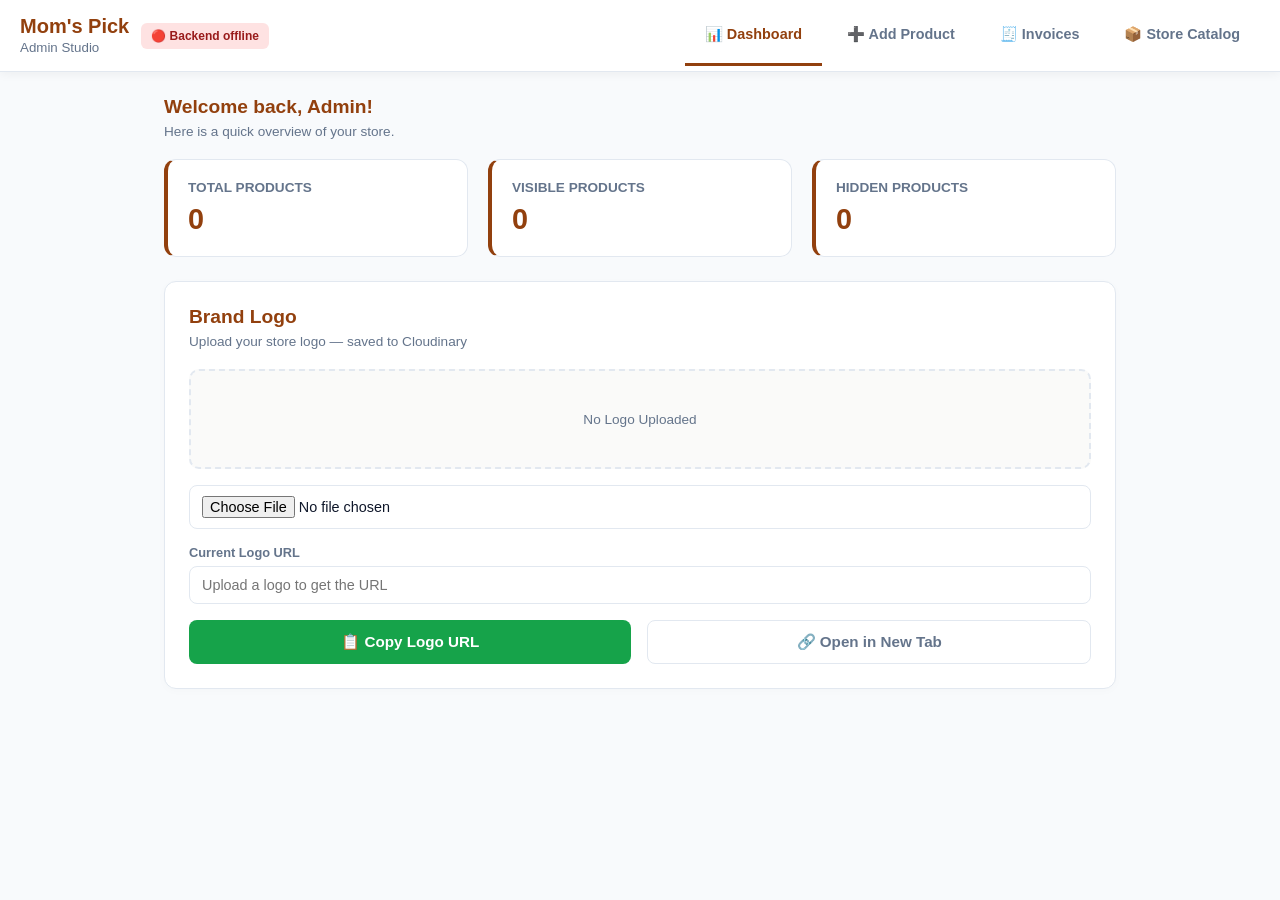
==== admin.html @ 3c35df60 "Update store via backend sync" ====
<!DOCTYPE html>
<html lang="en">
<head>
  <meta charset="UTF-8">
  <meta name="viewport" content="width=device-width, initial-scale=1.0">
  <title>Mom's Pick - Seller Admin</title>
  <style>
    :root { --primary: #92400e; --surface: #fff; --bg: #f8fafc; --border: #e2e8f0; --text: #0f172a; --muted: #64748b; --accent: #d97706; --success: #16a34a; --danger: #dc2626; }
    * { box-sizing: border-box; margin: 0; padding: 0; font-family: -apple-system, BlinkMacSystemFont, "Segoe UI", Roboto, sans-serif; }
    body { background: var(--bg); color: var(--text); display: flex; flex-direction: column; min-height: 100vh; }

    /* Top Nav */
    .top-nav { background: var(--surface); border-bottom: 1px solid var(--border); padding: 0 20px; display: flex; align-items: center; justify-content: space-between; position: sticky; top: 0; z-index: 100; box-shadow: 0 2px 10px rgba(0,0,0,0.05); }
    .brand-area { display: flex; align-items: center; gap: 12px; padding: 15px 0; }
    .brand-area h2 { font-size: 1.25rem; color: var(--primary); margin: 0; }
    .nav-links { display: flex; gap: 5px; height: 100%; }
    .nav-btn { background: none; border: none; padding: 20px; font-size: 0.9rem; font-weight: 600; color: var(--muted); cursor: pointer; border-bottom: 3px solid transparent; transition: all 0.2s; }
    .nav-btn:hover { color: var(--primary); background: #fef3c7; }
    .nav-btn.active { color: var(--primary); border-bottom-color: var(--primary); }

    /* Main Container */
    .main-container { padding: 24px; max-width: 1000px; margin: 0 auto; width: 100%; flex: 1; }
    .tab-content { display: none; animation: fadeIn 0.3s ease; }
    .tab-content.active { display: block; }
    @keyframes fadeIn { from { opacity: 0; transform: translateY(5px); } to { opacity: 1; transform: translateY(0); } }

    /* Cards & Forms */
    .card { background: var(--surface); border: 1px solid var(--border); border-radius: 12px; padding: 24px; margin-bottom: 24px; box-shadow: 0 2px 10px rgba(0,0,0,0.02); }
    h2 { font-size: 1.2rem; color: var(--primary); margin-bottom: 6px; }
    p.sub { font-size: 0.85rem; color: var(--muted); margin-bottom: 20px; }
    label { display: block; font-size: 0.8rem; font-weight: 600; color: var(--muted); margin-bottom: 6px; }
    input, select, textarea { width: 100%; padding: 10px 12px; border: 1px solid var(--border); border-radius: 8px; font-size: 0.9rem; margin-bottom: 16px; outline: none; }
    input:focus, select:focus, textarea:focus { border-color: var(--accent); }
    .row { display: flex; gap: 16px; }
    .row > div { flex: 1; }

    /* Image Preview */
    .preview-grid { display: grid; grid-template-columns: repeat(auto-fill, minmax(90px, 1fr)); gap: 10px; min-height: 90px; padding: 15px; border: 2px dashed var(--border); border-radius: 10px; background: #fafaf9; margin-bottom: 16px; align-items: center; justify-content: center; }
    .preview-grid > span { grid-column: 1 / -1; text-align: center; color: var(--muted); font-size: 0.85rem; }
    .preview-item { position: relative; aspect-ratio: 1/1; border-radius: 8px; overflow: hidden; border: 1px solid var(--border); background: #fff; }
    .preview-item img { width: 100%; height: 100%; object-fit: cover; display: block; }
    .preview-remove { position: absolute; top: 4px; right: 4px; width: 22px; height: 22px; border-radius: 50%; background: rgba(220,38,38,0.9); color: #fff; border: none; cursor: pointer; }

    /* Tags */
    .tag-grid { display: grid; grid-template-columns: repeat(auto-fill, minmax(130px, 1fr)); gap: 10px; margin-bottom: 16px; }
    .tag-option { display: flex; align-items: center; gap: 8px; padding: 10px; border: 1px solid var(--border); border-radius: 8px; cursor: pointer; font-size: 0.85rem; background: #fff; }
    .tag-option input { width: auto; margin: 0; accent-color: var(--accent); }
    .tag-option.checked { background: #fef3c7; border-color: var(--accent); }

    /* Buttons */
    .btn { padding: 12px 20px; border: none; border-radius: 8px; font-weight: 700; cursor: pointer; font-size: 0.95rem; transition: all 0.2s; width: 100%; }
    .btn-primary { background: var(--primary); color: #fff; }
    .btn-success { background: var(--success); color: #fff; }
    .btn-outline { background: transparent; border: 1px solid var(--border); color: var(--muted); }
    .btn-sm { padding: 6px 12px; border-radius: 6px; border: none; cursor: pointer; font-size: 0.75rem; font-weight: 700; }
    .btn-edit { background: #e0f2fe; color: #0369a1; }
    .btn-del { background: #fee2e2; color: var(--danger); }
    .btn-hide { background: #fef08a; color: #854d0e; }
    .btn-show { background: #dcfce7; color: #166534; }
    .btn-invoice { background: #e0e7ff; color: #3730a3; }

    /* Dashboard Stats */
    .stats-grid { display: grid; grid-template-columns: repeat(auto-fit, minmax(200px, 1fr)); gap: 20px; margin-bottom: 24px; }
    .stat-card { background: var(--surface); padding: 20px; border-radius: 12px; border: 1px solid var(--border); border-left: 4px solid var(--primary); }
    .stat-card h3 { font-size: 0.85rem; color: var(--muted); text-transform: uppercase; margin-bottom: 8px; }
    .stat-card .value { font-size: 1.8rem; font-weight: 800; color: var(--primary); }

    /* Catalog List */
    .category-group { margin-bottom: 24px; background: #fff; border: 1px solid var(--border); border-radius: 8px; padding: 16px; }
    .date-header { font-size: 0.9rem; font-weight: 700; color: var(--primary); background: #fef3c7; padding: 10px 14px; cursor: pointer; display: flex; justify-content: space-between; align-items: center; user-select: none; border-left: 4px solid var(--accent); border-radius: 6px; }
    .date-header:hover { background: #fde68a; }
    .date-content { display: none; padding: 10px 0; }
    .date-content.open { display: block; }
    .item-card { display: flex; gap: 10px; align-items: center; border-bottom: 1px solid var(--border); padding: 8px 0; }
    .item-card:last-child { border-bottom: none; }
    .item-card img { width: 40px; height: 40px; border-radius: 6px; object-fit: cover; }
    .item-meta { flex: 1; }
    .item-meta strong { display: block; font-size: 0.8rem; }
    .item-meta .sub-text { color: var(--muted); font-size: 0.7rem; display: flex; justify-content: space-between; margin-top: 2px; }
    .item-actions { display: flex; gap: 4px; }
    .item-card.hidden-item { opacity: 0.5; }

    #syncStatusBadge { display: inline-flex; align-items: center; gap: 6px; font-size: 0.75rem; font-weight: 600; padding: 6px 10px; border-radius: 6px; }
    .bg-green { background: #dcfce7; color: #166534; }
    .bg-yellow { background: #fef3c7; color: #92400e; }
    .bg-red { background: #fee2e2; color: #991b1b; }

    @media (max-width: 768px) {
      .top-nav { flex-direction: column; padding: 0; }
      .brand-area { width: 100%; padding: 15px; border-bottom: 1px solid var(--border); justify-content: space-between; }
      .nav-links { width: 100%; overflow-x: auto; white-space: nowrap; padding: 0 10px; }
      .nav-btn { padding: 15px; }
      .row { flex-direction: column; gap: 0; }
    }
  </style>
</head>
<body>

  <nav class="top-nav">
    <div class="brand-area">
      <div><h2>Mom's Pick</h2><small style="color:var(--muted)">Admin Studio</small></div>
      <span id="syncStatusBadge" class="bg-green">🟢 Auto-Sync Active</span>
    </div>
    
    <div class="nav-links">
      <button class="nav-btn active" onclick="switchTab('dashboard', this)">📊 Dashboard</button>
      <button class="nav-btn" onclick="switchTab('add-product', this)">➕ Add Product</button>
      <button class="nav-btn" onclick="switchTab('invoices', this)">🧾 Invoices</button>
      <button class="nav-btn" onclick="switchTab('catalog', this)">📦 Store Catalog</button>
    </div>
  </nav>

  <div class="main-container">

    <!-- TAB 1: DASHBOARD -->
    <div id="tab-dashboard" class="tab-content active">
      <h2>Welcome back, Admin!</h2>
      <p class="sub">Here is a quick overview of your store.</p>

      <div class="stats-grid">
        <div class="stat-card"><h3>Total Products</h3><div class="value" id="statTotalProducts">0</div></div>
        <div class="stat-card"><h3>Visible Products</h3><div class="value" id="statVisibleProducts">0</div></div>
        <div class="stat-card"><h3>Hidden Products</h3><div class="value" id="statHiddenProducts">0</div></div>
      </div>

      <div class="card">
        <h2>Brand Logo</h2>
        <p class="sub">Upload your store logo — saved to Cloudinary</p>
        <div class="preview-grid" id="logoPreview" style="min-height:100px; grid-template-columns: 1fr;">
          <span id="logoPlaceholder">No Logo Uploaded</span>
        </div>
        <input type="file" id="logoInput" accept="image/*" onchange="uploadLogo(event)">
        <label>Current Logo URL</label>
        <input type="text" id="logoUrlDisplay" readonly placeholder="Upload a logo to get the URL">
        <div class="row">
          <button class="btn btn-success" onclick="copyLogoUrl()">📋 Copy Logo URL</button>
          <button class="btn btn-outline" onclick="openLogoInNewTab()">🔗 Open in New Tab</button>
        </div>
      </div>
    </div>

    <!-- TAB 2: ADD PRODUCT -->
    <div id="tab-add-product" class="tab-content">
      <div class="card">
        <h2 id="formTitle">Add New Product</h2>
        <p class="sub">Upload item photo and set price details</p>

        <input type="hidden" id="editProductId" value="">
        <div class="preview-grid" id="previewGrid"><span id="previewPlaceholder">No Images Selected (max 5)</span></div>
        <input type="file" id="imageInput" accept="image/*" multiple onchange="handleImageSelection(event)">

        <div class="row">
          <div><label>Product ID (Auto or Custom)</label><input type="text" id="pId" placeholder="e.g. SS261029A1S8"></div>
          <div><label>Category</label><input type="text" id="pCat" placeholder="e.g. Sarees"></div>
          <div><label>Subcategory</label><input type="text" id="pSubCat" placeholder="e.g. Silk"></div>
        </div>

        <div class="row">
          <div><label>Purchase Rate (₹) - Private</label><input type="number" id="pCost" placeholder="e.g. 350"></div>
          <div><label>Actual Selling Price (₹)</label><input type="number" id="pPrice" placeholder="e.g. 599"></div>
          <div><label>Crossed MRP (₹)</label><input type="number" id="pMrp" placeholder="e.g. 999"></div>
        </div>

        <div class="row">
          <div><label>Title (English)</label><input type="text" id="pTitle" placeholder="e.g. Antique Matte Peacock Choker Set"></div>
          <div><label>Title (Tamil)</label><input type="text" id="pTitleTa" placeholder="எ.கா. பீகாக் நெக்லஸ்"></div>
        </div>

        <label>Description (English)</label>
        <textarea id="pDesc" rows="3" placeholder="e.g. Handcrafted brass necklace..."></textarea>
        <label>Description (Tamil)</label>
        <textarea id="pDescTa" rows="3" placeholder="எ.கா. கைவினை பித்தளை நெக்லஸ்..."></textarea>

        <button class="btn btn-primary" id="saveBtn" onclick="saveProduct()">Publish & Update Store</button>
        <button class="btn btn-outline" id="cancelEditBtn" style="display:none; margin-top: 10px;" onclick="resetForm()">Cancel Edit</button>
      </div>
    </div>

    <!-- TAB 3: INVOICE -->
    <!-- TAB 3: INVOICE -->
    <div id="tab-invoices" class="tab-content">
      <div class="card" style="background: #fef3c7; border-color: #fde68a;">
        <h2 style="color: #92400e;">🧾 Create Invoice & Label</h2>
        <p class="sub" style="color: #b45309;">Scan the QR code or type the Product ID, then fill in the customer details below.</p>
        
        <div class="row">
          <div style="flex: 1;">
            <label style="color: #92400e;">Product ID or Name</label>
            <input type="text" id="invSearchInput" placeholder="Scan QR here..." style="border-color: #d97706;">
          </div>
        </div>

        <div class="row">
          <div><label>Customer Name</label><input type="text" id="invCustName" placeholder="e.g. Priya Raman"></div>
          <div><label>WhatsApp Number</label><input type="tel" id="invCustPhone" placeholder="e.g. 9876543210"></div>
        </div>

        <div class="row">
          <div style="flex: 2;">
            <label>Full Delivery Address (Without Pincode)</label>
            <textarea id="invCustAddress" rows="2" placeholder="Flat, Street, Area, District, State"></textarea>
          </div>
          <div style="flex: 1;">
            <label>Pincode</label>
            <input type="tel" id="invPincode" placeholder="6 digits" maxlength="6" oninput="calculateShipping()">
          </div>
        </div>

        <div class="row">
          <div><label>Quantity</label><input type="number" id="invQty" value="1" min="1"></div>
          <div><label>Shipping Fee (₹)</label><input type="number" id="invShipping" value="0" readonly style="background:#f0f0f0; font-weight:bold;"></div>
        </div>

        <button class="btn" style="background: #d97706; color: #fff; margin-top: 10px;" onclick="generateInvoiceFromForm()">Generate A4 Invoice</button>
      </div>
    </div>

    <!-- TAB 4: CATALOG -->
    <div id="tab-catalog" class="tab-content">
      <div class="card">
        <h2>Store Catalog</h2>
        <p class="sub">Live products currently visible to customers</p>
        <div id="itemsContainer">Loading products...</div>
      </div>
    </div>

  </div>

  <script>
    let productsList = [];
    let currentImageFiles = [];
    let existingImageUrls = [];

    function switchTab(tabId, btnEl) {
      document.querySelectorAll('.tab-content').forEach(el => el.classList.remove('active'));
      document.querySelectorAll('.nav-btn').forEach(el => el.classList.remove('active'));
      document.getElementById('tab-' + tabId).classList.add('active');
      btnEl.classList.add('active');
      if (tabId === 'dashboard' || tabId === 'catalog') updateDashboardStats();
    }

    function updateDashboardStats() {
      document.getElementById("statTotalProducts").innerText = productsList.length;
      document.getElementById("statVisibleProducts").innerText = productsList.filter(p => p.visible !== false).length;
      document.getElementById("statHiddenProducts").innerText = productsList.filter(p => p.visible === false).length;
    }

    document.addEventListener("DOMContentLoaded", () => {
      fetchCatalog();
      checkBackendHealth();
      loadSavedLogo();
    });

    async function checkBackendHealth() {
      const badge = document.getElementById("syncStatusBadge");
      try {
        const res = await fetch("http://localhost:5000/health", { cache: "no-store" });
        const data = await res.json();
        if (data.ok) { badge.className = "bg-green"; badge.innerText = "🟢 Auto-Sync Active"; }
        else { badge.className = "bg-yellow"; badge.innerText = "🟡 Backend up, no token"; }
      } catch { badge.className = "bg-red"; badge.innerText = "🔴 Backend offline"; }
    }

    async function fetchCatalog() {
      try {
        const res = await fetch("http://localhost:5000/get-products");
        productsList = await res.json();
        renderCatalog();
        updateDashboardStats();
      } catch (e) {
        document.getElementById("itemsContainer").innerHTML = "<p style='color:red;'>Could not load products from Google Sheets. Is the backend running?</p>";
      }
    }

    // ── LOGO ──
    const LOGO_STORAGE_KEY = "mm_logo_url";
    function uploadLogo(event) {
      const file = event.target.files[0]; if (!file) return;
      const form = new FormData(); form.append("file", file);
      fetch("http://localhost:5000/upload-logo", { method: "POST", body: form })
        .then(r => r.json()).then(data => {
          if (!data.ok) throw new Error(data.error);
          renderLogoPreview(data.url);
          localStorage.setItem(LOGO_STORAGE_KEY, data.url);
        }).catch(e => alert("Upload failed: " + e.message));
    }
    function renderLogoPreview(url) {
      document.getElementById("logoPreview").innerHTML = `<div class="preview-item" style="max-height:180px; display:flex; align-items:center; justify-content:center;"><img src="${url}" style="max-width:100%; max-height:180px; object-fit:contain;"></div>`;
      document.getElementById("logoUrlDisplay").value = url;
    }
    function loadSavedLogo() { const u = localStorage.getItem(LOGO_STORAGE_KEY); if (u) renderLogoPreview(u); }
    function copyLogoUrl() { navigator.clipboard.writeText(document.getElementById("logoUrlDisplay").value); alert("Copied!"); }
    function openLogoInNewTab() { window.open(document.getElementById("logoUrlDisplay").value, "_blank"); }

    // ── IMAGES ──
    function handleImageSelection(event) {
      const files = Array.from(event.target.files || []);
      files.forEach(f => currentImageFiles.push(f));
      renderPreviewGrid();
    }
    function renderPreviewGrid() {
      const grid = document.getElementById("previewGrid");
      if (currentImageFiles.length === 0 && existingImageUrls.length === 0) {
        grid.innerHTML = '<span id="previewPlaceholder">No Images Selected (max 5)</span>'; return;
      }
      const ex = existingImageUrls.map((url, i) => `<div class="preview-item"><img src="${url}"><button class="preview-remove" onclick="existingImageUrls.splice(${i},1); renderPreviewGrid();">×</button></div>`).join("");
      const nw = currentImageFiles.map((file, i) => `<div class="preview-item"><img src="${URL.createObjectURL(file)}"><button class="preview-remove" onclick="currentImageFiles.splice(${i},1); renderPreviewGrid();">×</button></div>`).join("");
      grid.innerHTML = ex + nw;
    }

    // ── SAVE PRODUCT ──
    async function saveProduct() {
      const id = document.getElementById("pId").value.trim() || ("SS-" + Date.now().toString().slice(-4));
      const title = document.getElementById("pTitle").value.trim();
      const price = Number(document.getElementById("pPrice").value);
      const editId = document.getElementById("editProductId").value;
      
      if (!title || !price) return alert("Please fill Title and Selling Price.");

      const btn = document.getElementById("saveBtn");
      btn.innerText = "Uploading..."; btn.disabled = true;

      let uploadedUrls = [];
      if (currentImageFiles.length > 0) {
        const form = new FormData();
        currentImageFiles.forEach(f => form.append("file", f));
        form.append("category", document.getElementById("pCat").value || "Uncategorized");
        try {
          const upRes = await fetch("http://localhost:5000/upload", { method: "POST", body: form });
          const upData = await upRes.json();
          if (upData.ok) uploadedUrls = upData.urls;
        } catch (e) { alert("Image upload failed"); btn.innerText = "Publish"; btn.disabled = false; return; }
      }

      const finalImages = [...uploadedUrls, ...existingImageUrls];
      const productObj = {
        id: id, category: document.getElementById("pCat").value, subcategory: document.getElementById("pSubCat").value,
        purchaseRate: Number(document.getElementById("pCost").value) || 0,
        price: price, originalPrice: Number(document.getElementById("pMrp").value) || price,
        title: title, title_ta: document.getElementById("pTitleTa").value,
        description: document.getElementById("pDesc").value, description_ta: document.getElementById("pDescTa").value,
        image: finalImages[0] || "", images: finalImages, visible: true
      };

      btn.innerText = "Saving to Google Sheet...";
      await fetch("http://localhost:5000/save", { method: "POST", headers: { "Content-Type": "application/json" }, body: JSON.stringify(productObj) });
      
      btn.innerText = "✅ Saved!"; setTimeout(() => { btn.innerText = "Publish"; btn.disabled = false; }, 1500);
      resetForm(); fetchCatalog(); switchTab('catalog', document.querySelectorAll('.nav-btn')[3]);
    }

    function resetForm() {
      document.querySelectorAll("#tab-add-product input, #tab-add-product textarea").forEach(el => el.value = "");
      document.getElementById("previewGrid").innerHTML = '<span>No Images Selected</span>';
      currentImageFiles = []; existingImageUrls = [];
      document.getElementById("formTitle").innerText = "Add New Product";
      document.getElementById("cancelEditBtn").style.display = "none";
    }

    // ── EDIT / DELETE / HIDE ──
    function editProduct(index) {
      const p = productsList[index];
      currentImageFiles = []; existingImageUrls = p.images || [];
      document.getElementById("formTitle").innerText = "✏️ Edit Product";
      document.getElementById("editProductId").value = p.id;
      document.getElementById("pId").value = p.id;
      document.getElementById("pCat").value = p.category;
      document.getElementById("pSubCat").value = p.subcategory;
      document.getElementById("pCost").value = p.purchaseRate || "";
      document.getElementById("pPrice").value = p.price;
      document.getElementById("pMrp").value = p.originalPrice;
      document.getElementById("pTitle").value = p.title;
      document.getElementById("pTitleTa").value = p.title_ta;
      document.getElementById("pDesc").value = p.description;
      document.getElementById("pDescTa").value = p.description_ta;
      renderPreviewGrid();
      document.getElementById("cancelEditBtn").style.display = "block";
      switchTab('add-product', document.querySelectorAll('.nav-btn')[1]);
    }

    async function deleteProduct(index) {
      if (!confirm("Permanently delete this product?")) return;
      const p = productsList[index];
      // We push a dummy update to GSheet (GSheet code needs to handle deletion, but for now we just hide it)
      p.visible = false; 
      await fetch("http://localhost:5000/save", { method: "POST", headers: { "Content-Type": "application/json" }, body: JSON.stringify(p) });
      fetchCatalog();
    }

    function confirmAction(action, index) {
      if (action === 'edit') editProduct(index);
      if (action === 'delete') deleteProduct(index);
      if (action === 'invoice') {
        switchTab('invoices', document.querySelectorAll('.nav-btn')[2]);
        document.getElementById("invSearchInput").value = productsList[index].id;
        promptInvoiceDetails();
      }
    }

    // ── INVOICE ──
    // ── INVOICE ──
    async function promptInvoiceDetails() {
      // If they click the "Bill" button from the catalog, this just pre-fills the search box and takes them to the Invoice tab.
      const query = document.getElementById("invSearchInput").value.trim().toLowerCase();
      if (query) {
        switchTab('invoices', document.querySelectorAll('.nav-btn')[2]);
      } else {
        switchTab('invoices', document.querySelectorAll('.nav-btn')[2]);
      }
    }

    // ── SHIPPING CALCULATOR ──
    function calculateShipping() {
      const pinStr = document.getElementById("invPincode").value.trim();
      const shippingInput = document.getElementById("invShipping");
      
      if (pinStr.length !== 6 || isNaN(pinStr)) {
        shippingInput.value = 0;
        return;
      }

      const pin = parseInt(pinStr, 10);
      
      // Default zones (matching your store frontend)
      const zones = [
        { from: 600001, to: 643999, fee:  60 }, // Tamil Nadu
        { from: 560001, to: 591999, fee:  80 }, // Karnataka
        { from: 670001, to: 695999, fee:  80 }, // Kerala
        { from: 500001, to: 539999, fee:  80 }, // Andhra / Telangana
        { from: 400001, to: 445999, fee:  90 }, // Maharashtra / Goa
        { from: 360001, to: 396999, fee:  90 }, // Gujarat
        { from: 110001, to: 122099, fee: 120 }  // Delhi NCR
      ];

      const match = zones.find(z => pin >= z.from && pin <= z.to);
      shippingInput.value = match ? match.fee : 150; // Default to 150 for Rest of India
    }

    async function generateInvoiceFromForm() {
      const query = document.getElementById("invSearchInput").value.trim().toLowerCase();
      const custName = document.getElementById("invCustName").value.trim();
      const custPhone = document.getElementById("invCustPhone").value.trim();
      const custAddress = document.getElementById("invCustAddress").value.trim();
      const pincode = document.getElementById("invPincode").value.trim();
      const qty = document.getElementById("invQty").value;
      const shipping = document.getElementById("invShipping").value;

      if (!query) return alert("Please scan or enter a Product ID first.");
      if (!custName || !custPhone || !custAddress) return alert("Please fill in all customer details.");
      if (!pincode || pincode.length !== 6) return alert("Please enter a valid 6-digit Pincode.");

      const fullAddress = `${custAddress} - ${pincode}`; // Combine address and pincode for the invoice

      const product = productsList.find(p => p.id.toLowerCase() === query || p.title.toLowerCase().includes(query));
      if (!product) return alert("❌ Product not found in Database.");

      // 1. Generate Auto Invoice Number (INV-YYMMDD-XXX)
      const d = new Date();
      const yy = d.getFullYear().toString().slice(-2);
      const mm = String(d.getMonth() + 1).padStart(2, '0');
      const dd = String(d.getDate()).padStart(2, '0');
      const seq = Math.floor(100 + Math.random() * 900); // 3-digit random sequence
      const invNumber = `INV-${yy}${mm}${dd}-${seq}`;

      // 2. Save the Invoice to Google Sheets
      const invoiceData = {
        action: "save_invoice",
        invNumber: invNumber,
        orderId: document.getElementById("invOrderId").value.trim() || "Manual",
        cName: custName,
        cPhone: custPhone,
        cAddr: fullAddress,
        id: product.id,
        title: product.title,
        qty: qty,
        price: product.price,
        grandTotal: (Number(product.price) * Number(qty)) + Number(shipping)
      };

      // Send it to the server silently in the background
      fetch("http://localhost:5000/save", {
        method: "POST",
        headers: { "Content-Type": "application/json" },
        body: JSON.stringify(invoiceData)
      });

      // 3. Open label.html and pass the new Invoice Number
      const url = `label.html?id=${encodeURIComponent(product.id)}` +
                  `&title=${encodeURIComponent(product.title)}` +
                  `&price=${product.price}` +
                  `&qty=${qty}` +
                  `&shipping=${shipping}` +
                  `&invNum=${encodeURIComponent(invNumber)}` +
                  `&cName=${encodeURIComponent(custName)}` +
                  `&cPhone=${encodeURIComponent(custPhone)}` +
                  `&cAddr=${encodeURIComponent(fullAddress)}`;
      
      window.open(url, '_blank');
      
      // Clear the form
      document.getElementById("invSearchInput").value = "";
      document.getElementById("invCustName").value = "";
      document.getElementById("invCustPhone").value = "";
      document.getElementById("invCustAddress").value = "";
      document.getElementById("invPincode").value = "";
      document.getElementById("invShipping").value = "0";
    }

    // ── RENDER CATALOG ──
    function renderCatalog() {
      const container = document.getElementById("itemsContainer");
      if (productsList.length === 0) { container.innerHTML = "<p>No items in catalog.</p>"; return; }
      
      const grouped = {};
      productsList.forEach(p => { if (!grouped[p.category]) grouped[p.category] = []; grouped[p.category].push(p); });

      let html = "";
      Object.keys(grouped).sort().forEach(cat => {
        const safeId = cat.replace(/\s+/g, '_');
        html += `<div class="category-group"><div class="date-header open" onclick="document.getElementById('cat-${safeId}').classList.toggle('open')"><span>${cat} (${grouped[cat].length})</span><span>▼</span></div>`;
        html += `<div class="date-content open" id="cat-${safeId}">`;
        
        html += grouped[cat].map(item => {
          const idx = productsList.findIndex(p => p.id === item.id);
          return `
          <div class="item-card ${item.visible===false?'hidden-item':''}">
            <img src="${item.image || ''}">
            <div class="item-meta">
              <strong>${item.title}</strong>
              <div class="sub-text"><span>₹${item.price}</span><span>${item.id}</span></div>
            </div>
            <div class="item-actions">
              <button class="btn-sm btn-invoice" onclick="confirmAction('invoice', ${idx})">Bill</button>
              <button class="btn-sm btn-edit" onclick="confirmAction('edit', ${idx})">Edit</button>
              <button class="btn-sm btn-del" onclick="confirmAction('delete', ${idx})">Del</button>
            </div>
          </div>`;
        }).join("");
        html += `</div></div>`;
      });
      container.innerHTML = html;
    }
  </script>
</body>
</html>
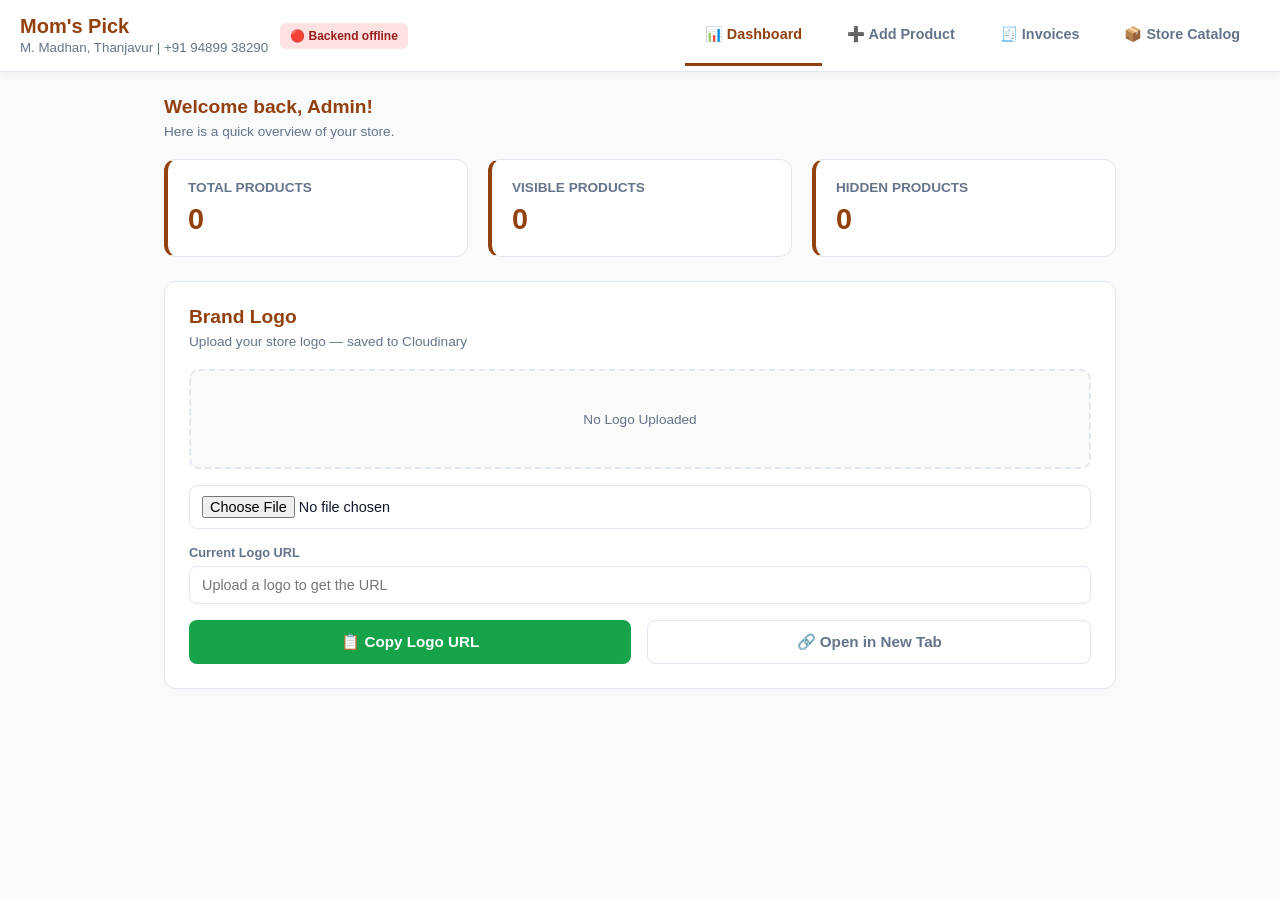
==== commit 456e0964: "Update store via backend sync" ====
--- a/admin.html
+++ b/admin.html
@@ -98,7 +98,7 @@
 
   <nav class="top-nav">
     <div class="brand-area">
-      <div><h2>Mom's Pick</h2><small style="color:var(--muted)">Admin Studio</small></div>
+      <div><h2>Mom's Pick</h2><small style="color:var(--muted)">M. Madhan, Thanjavur | +91 94899 38290</small></div>
       <span id="syncStatusBadge" class="bg-green">🟢 Auto-Sync Active</span>
     </div>
     
@@ -176,7 +176,6 @@
       </div>
     </div>
 
-    <!-- TAB 3: INVOICE -->
     <!-- TAB 3: INVOICE -->
     <div id="tab-invoices" class="tab-content">
       <div class="card" style="background: #fef3c7; border-color: #fde68a;">
@@ -393,19 +392,6 @@
       if (action === 'invoice') {
         switchTab('invoices', document.querySelectorAll('.nav-btn')[2]);
         document.getElementById("invSearchInput").value = productsList[index].id;
-        promptInvoiceDetails();
-      }
-    }
-
-    // ── INVOICE ──
-    // ── INVOICE ──
-    async function promptInvoiceDetails() {
-      // If they click the "Bill" button from the catalog, this just pre-fills the search box and takes them to the Invoice tab.
-      const query = document.getElementById("invSearchInput").value.trim().toLowerCase();
-      if (query) {
-        switchTab('invoices', document.querySelectorAll('.nav-btn')[2]);
-      } else {
-        switchTab('invoices', document.querySelectorAll('.nav-btn')[2]);
       }
     }
 
@@ -421,7 +407,6 @@
 
       const pin = parseInt(pinStr, 10);
       
-      // Default zones (matching your store frontend)
       const zones = [
         { from: 600001, to: 643999, fee:  60 }, // Tamil Nadu
         { from: 560001, to: 591999, fee:  80 }, // Karnataka
@@ -449,24 +434,53 @@
       if (!custName || !custPhone || !custAddress) return alert("Please fill in all customer details.");
       if (!pincode || pincode.length !== 6) return alert("Please enter a valid 6-digit Pincode.");
 
-      const fullAddress = `${custAddress} - ${pincode}`; // Combine address and pincode for the invoice
+      const fullAddress = `${custAddress} - ${pincode}`; 
 
       const product = productsList.find(p => p.id.toLowerCase() === query || p.title.toLowerCase().includes(query));
       if (!product) return alert("❌ Product not found in Database.");
 
-      // 1. Generate Auto Invoice Number (INV-YYMMDD-XXX)
+      // 1. Generate Sequential Invoice Number (CAT-YYMMDD-A0001)
       const d = new Date();
       const yy = d.getFullYear().toString().slice(-2);
       const mm = String(d.getMonth() + 1).padStart(2, '0');
       const dd = String(d.getDate()).padStart(2, '0');
-      const seq = Math.floor(100 + Math.random() * 900); // 3-digit random sequence
-      const invNumber = `INV-${yy}${mm}${dd}-${seq}`;
+      const dateStr = `${yy}${mm}${dd}`;
+      
+      const catPrefix = (product.category || "GEN").substring(0, 3).toUpperCase();
+
+      let seqPart = "A0001"; 
+      try {
+        const logRes = await fetch("http://localhost:5000/get-last-invoice");
+        if (logRes.ok) {
+          const logData = await logRes.json();
+          const lastInv = logData.lastInv || "A0000"; 
+          
+          const lastSeq = lastInv.split('-').pop() || "A0000";
+          
+          const letter = lastSeq.charAt(0);
+          const numStr = lastSeq.substring(1);
+          let num = parseInt(numStr, 10) || 0;
+          
+          num++;
+          if (num > 9999) {
+            num = 1;
+            const nextLetter = String.fromCharCode(letter.charCodeAt(0) + 1);
+            seqPart = `${nextLetter}0001`;
+          } else {
+            seqPart = `${letter}${String(num).padStart(4, '0')}`;
+          }
+        }
+      } catch (e) {
+        console.error("Could not fetch last invoice number", e);
+      }
+
+      const invNumber = `${catPrefix}-${dateStr}-${seqPart}`;
 
       // 2. Save the Invoice to Google Sheets
       const invoiceData = {
         action: "save_invoice",
         invNumber: invNumber,
-        orderId: document.getElementById("invOrderId").value.trim() || "Manual",
+        orderId: "Auto",
         cName: custName,
         cPhone: custPhone,
         cAddr: fullAddress,
@@ -477,14 +491,13 @@
         grandTotal: (Number(product.price) * Number(qty)) + Number(shipping)
       };
 
-      // Send it to the server silently in the background
       fetch("http://localhost:5000/save", {
         method: "POST",
         headers: { "Content-Type": "application/json" },
         body: JSON.stringify(invoiceData)
       });
 
-      // 3. Open label.html and pass the new Invoice Number
+      // 3. Open label.html
       const url = `label.html?id=${encodeURIComponent(product.id)}` +
                   `&title=${encodeURIComponent(product.title)}` +
                   `&price=${product.price}` +
@@ -506,40 +519,93 @@
       document.getElementById("invShipping").value = "0";
     }
 
-    // ── RENDER CATALOG ──
+    // ── RENDER CATALOG (Category > 2-Column Split: Available | Sold) ──
     function renderCatalog() {
       const container = document.getElementById("itemsContainer");
       if (productsList.length === 0) { container.innerHTML = "<p>No items in catalog.</p>"; return; }
       
       const grouped = {};
-      productsList.forEach(p => { if (!grouped[p.category]) grouped[p.category] = []; grouped[p.category].push(p); });
+      productsList.forEach(p => {
+        const cat = p.category || "Uncategorized";
+        const status = (p.status || "AVAILABLE").toUpperCase();
+        
+        const match = p.id.match(/[A-Z]{2}(\d{6})/);
+        const dateStr = match ? match[1] : "000000";
+        const formattedDate = dateStr !== "000000" 
+          ? `${dateStr.substring(4,6)}-${dateStr.substring(2,4)}-20${dateStr.substring(0,2)}` 
+          : "Unknown Date";
+
+        if (!grouped[cat]) grouped[cat] = { "AVAILABLE": {}, "SOLD": {} };
+        if (!grouped[cat][status]) grouped[cat][status] = {};
+        if (!grouped[cat][status][formattedDate]) grouped[cat][status][formattedDate] = [];
+        
+        grouped[cat][status][formattedDate].push(p);
+      });
 
       let html = "";
       Object.keys(grouped).sort().forEach(cat => {
-        const safeId = cat.replace(/\s+/g, '_');
-        html += `<div class="category-group"><div class="date-header open" onclick="document.getElementById('cat-${safeId}').classList.toggle('open')"><span>${cat} (${grouped[cat].length})</span><span>▼</span></div>`;
-        html += `<div class="date-content open" id="cat-${safeId}">`;
+        const catSafeId = cat.replace(/\s+/g, '_');
         
-        html += grouped[cat].map(item => {
-          const idx = productsList.findIndex(p => p.id === item.id);
-          return `
-          <div class="item-card ${item.visible===false?'hidden-item':''}">
-            <img src="${item.image || ''}">
-            <div class="item-meta">
-              <strong>${item.title}</strong>
-              <div class="sub-text"><span>₹${item.price}</span><span>${item.id}</span></div>
-            </div>
-            <div class="item-actions">
-              <button class="btn-sm btn-invoice" onclick="confirmAction('invoice', ${idx})">Bill</button>
-              <button class="btn-sm btn-edit" onclick="confirmAction('edit', ${idx})">Edit</button>
-              <button class="btn-sm btn-del" onclick="confirmAction('delete', ${idx})">Del</button>
-            </div>
-          </div>`;
-        }).join("");
-        html += `</div></div>`;
+        html += `<div class="category-group">`;
+        html += `<div class="date-header" onclick="document.getElementById('cat-${catSafeId}').classList.toggle('open'); this.classList.toggle('open')"><span style="font-size: 1rem;">🗂️ ${cat}</span><span class="arrow">▼</span></div>`;
+        html += `<div class="date-content" id="cat-${catSafeId}" style="padding: 10px; border: 1px solid var(--border); border-top: none; background: #fff; border-radius: 0 0 8px 8px;">`;
+
+        // Level 2: Side-by-Side Split (Available vs Sold)
+        html += `<div style="display: grid; grid-template-columns: 1fr 1fr; gap: 15px;">`;
+
+        ['AVAILABLE', 'SOLD'].forEach(status => {
+          const isSold = status === "SOLD";
+          const statusColor = isSold ? "#dc2626" : "#16a34a";
+          const statusBg = isSold ? "#fee2e2" : "#dcfce7";
+          const itemsData = grouped[cat][status] || {};
+          const totalItems = Object.values(itemsData).flat().length;
+
+          html += `<div style="border: 1px solid #ddd; border-radius: 8px; overflow: hidden;">`;
+          html += `<div style="background: ${statusBg}; color: ${statusColor}; padding: 12px; font-weight: bold; text-align: center; border-bottom: 1px solid #ddd;">${isSold ? '🔴 SOLD STOCK' : '🟢 AVAILABLE STOCK'} (${totalItems})</div>`;
+          html += `<div style="padding: 10px; max-height: 400px; overflow-y: auto;">`;
+
+          Object.keys(itemsData).sort((a, b) => {
+            if (a === "Unknown Date") return 1;
+            if (b === "Unknown Date") return -1;
+            return new Date(b.split('-').reverse().join('-')) - new Date(a.split('-').reverse().join('-'));
+          }).forEach(date => {
+            const dateSafeId = `${catSafeId}_${status}_${date.replace(/\//g, '-')}`;
+            
+            html += `<div style="margin-bottom: 8px; border: 1px dashed #ccc; border-radius: 4px; background: #fafaf9;">`;
+            html += `<div style="padding: 8px 12px; font-size: 0.85rem; font-weight: bold; cursor: pointer; color: #555; display: flex; justify-content: space-between; align-items: center;" onclick="document.getElementById('date-${dateSafeId}').classList.toggle('open'); this.querySelector('.arrow').classList.toggle('open')"><span>📅 ${date} (${itemsData[date].length})</span><span class="arrow" style="transition: transform 0.3s;">▼</span></div>`;
+            html += `<div class="date-content" id="date-${dateSafeId}" style="padding: 10px; border-top: 1px dashed #ccc; background: #fff;">`;
+
+            html += itemsData[date].map(item => {
+              const idx = productsList.findIndex(p => p.id === item.id);
+              return `
+              <div class="item-card" style="flex-direction: column; align-items: stretch; gap: 8px; padding: 10px 0;">
+                <div style="display:flex; gap: 10px;">
+                  <img src="${item.image || ''}" style="width: 40px; height: 40px;">
+                  <div class="item-meta">
+                    <strong style="font-size: 0.75rem; white-space: normal; display: -webkit-box; -webkit-line-clamp: 2; -webkit-box-orient: vertical; overflow: hidden;">${item.title}</strong>
+                    <div class="sub-text"><span>₹${item.price}</span><span>${item.id}</span></div>
+                  </div>
+                </div>
+                <div class="item-actions" style="justify-content: flex-end;">
+                  ${!isSold ? `<button class="btn-sm btn-invoice" onclick="confirmAction('invoice', ${idx})" style="margin-right: 4px;">Bill</button>` : ''}
+                  <button class="btn-sm btn-edit" onclick="confirmAction('edit', ${idx})" style="margin-right: 4px;">Edit</button>
+                  <button class="btn-sm btn-del" onclick="confirmAction('delete', ${idx})">Del</button>
+                </div>
+              </div>`;
+            }).join("");
+
+            html += `</div></div>`; 
+          });
+
+          html += `</div></div>`; 
+        });
+
+        html += `</div>`; 
+        html += `</div></div>`; 
       });
+      
       container.innerHTML = html;
     }
   </script>
 </body>
-</html>+</html>
